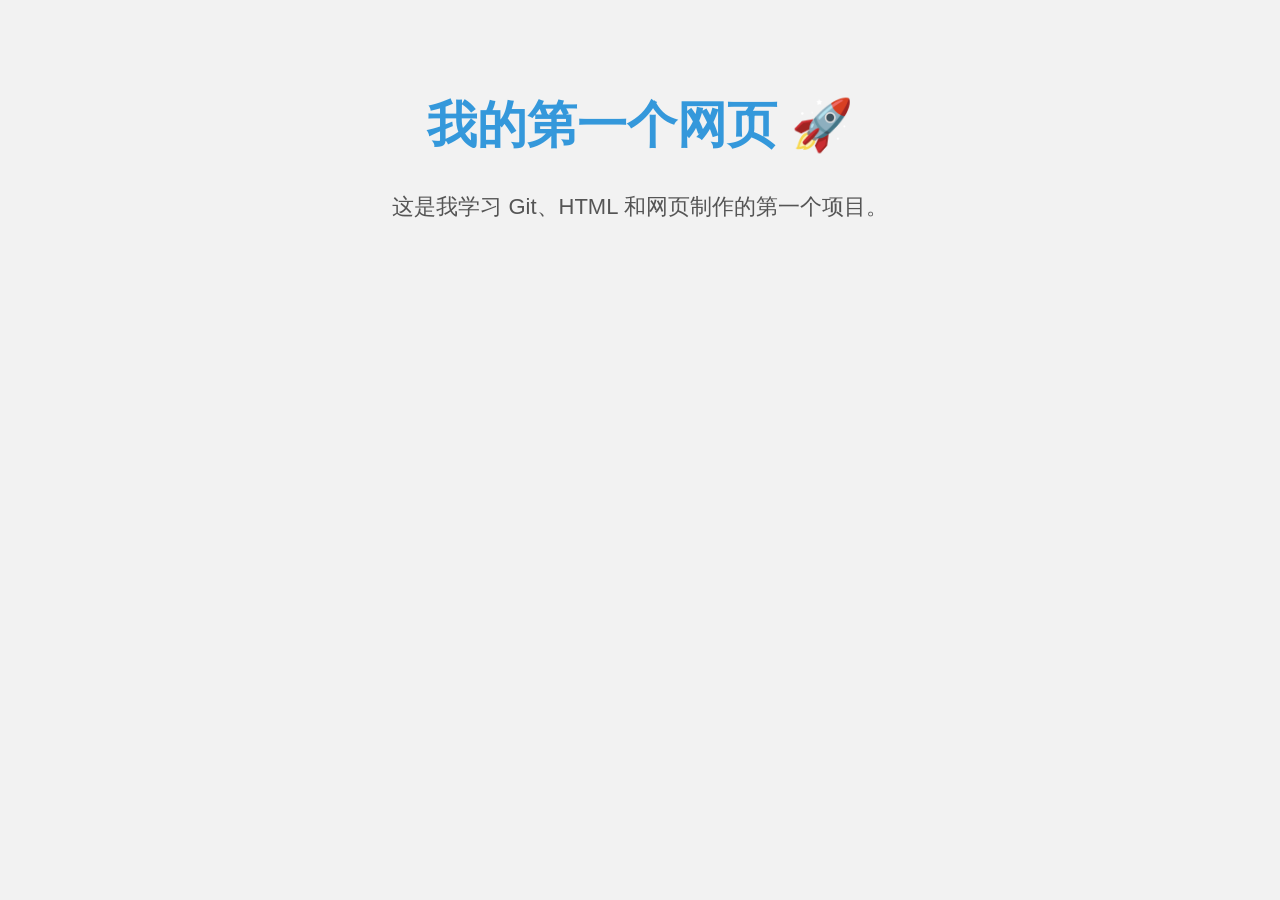
==== index.html @ 8884d9d0 "美化网页" ====
<!doctype html>
<html>
  <head>
    <title>我的第一个网页</title>

    <style>
      body {
        font-family: Arial;
        text-align: center;
        background-color: #f2f2f2;
        padding: 50px;
      }

      h1 {
        color: #3498db;
        font-size: 50px;
      }

      p {
        font-size: 22px;
        color: #555;
      }
    </style>
  </head>

  <body>
    <h1>我的第一个网页 🚀</h1>

    <p>这是我学习 Git、HTML 和网页制作的第一个项目。</p>
  </body>
</html>
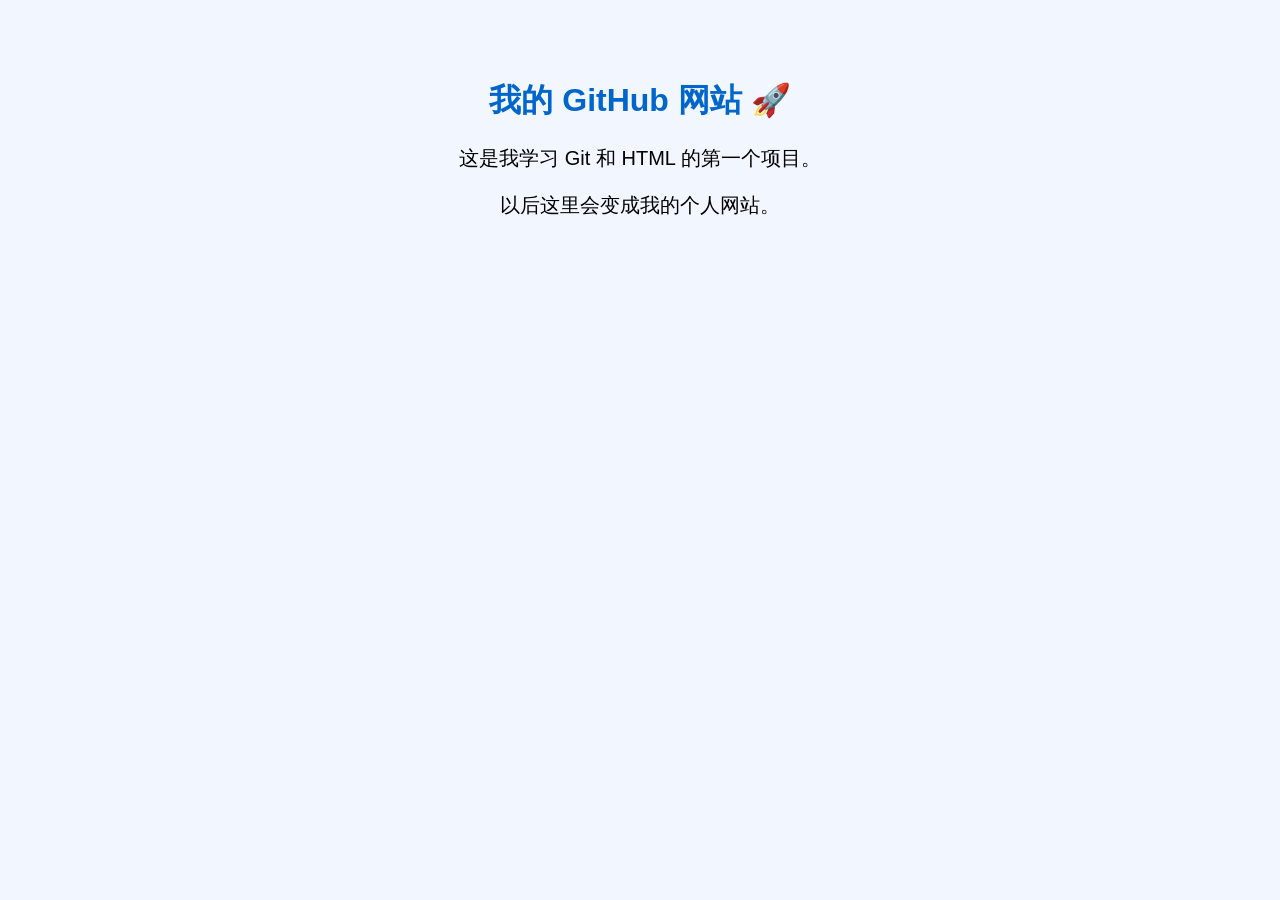
==== commit 5b3a06aa: "美化网页样式" ====
--- a/index.html
+++ b/index.html
@@ -6,26 +6,26 @@
     <style>
       body {
         font-family: Arial;
+        background: #f2f7ff;
         text-align: center;
-        background-color: #f2f2f2;
         padding: 50px;
       }
 
       h1 {
-        color: #3498db;
-        font-size: 50px;
+        color: #0066cc;
       }
 
       p {
-        font-size: 22px;
-        color: #555;
+        font-size: 20px;
       }
     </style>
   </head>
 
   <body>
-    <h1>我的第一个网页 🚀</h1>
+    <h1>我的 GitHub 网站 🚀</h1>
 
-    <p>这是我学习 Git、HTML 和网页制作的第一个项目。</p>
+    <p>这是我学习 Git 和 HTML 的第一个项目。</p>
+
+    <p>以后这里会变成我的个人网站。</p>
   </body>
 </html>
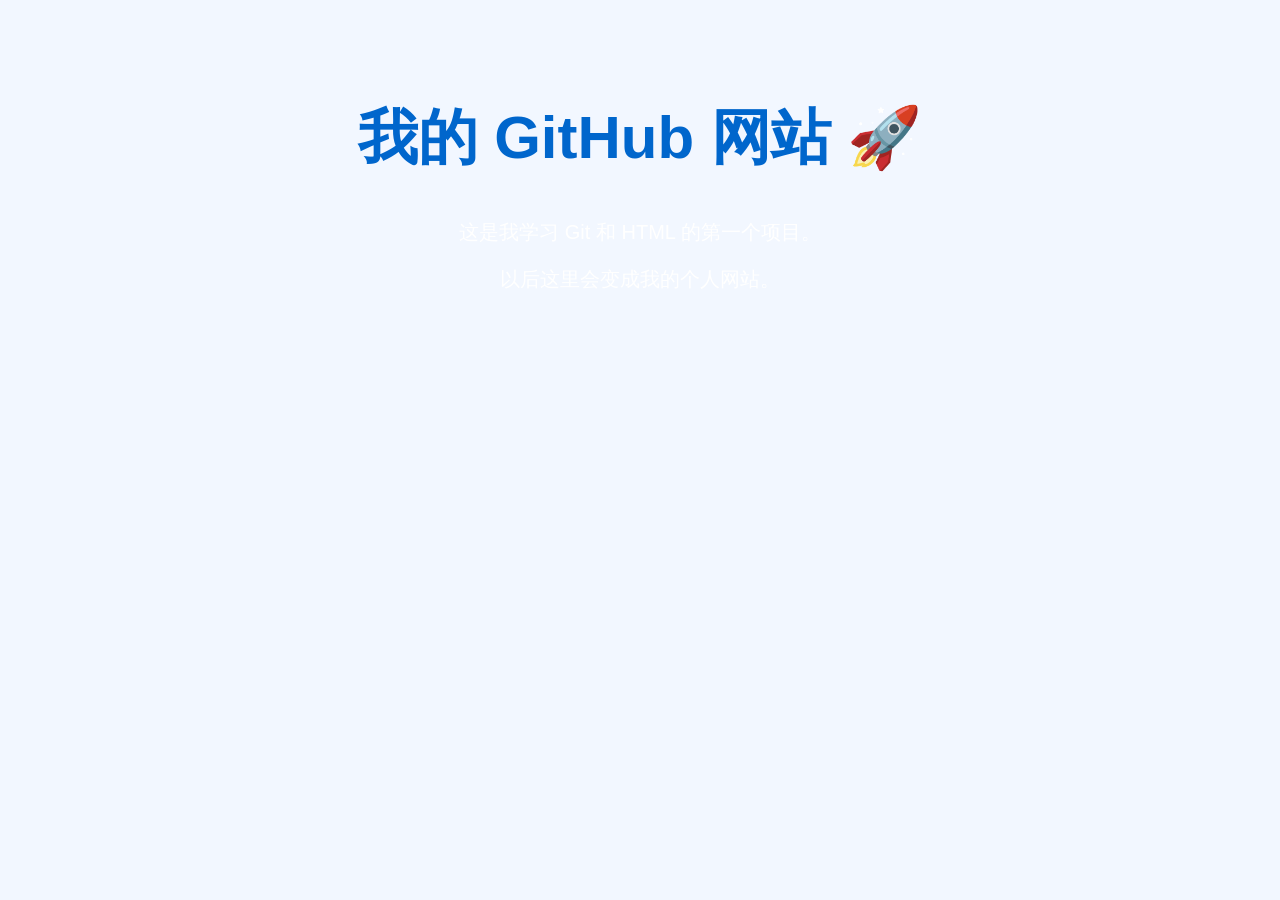
==== commit 93cac172: "添加网页样式" ====
--- a/index.html
+++ b/index.html
@@ -2,7 +2,7 @@
 <html>
   <head>
     <title>我的第一个网页</title>
-
+    <link rel="stylesheet" href="style.css" />
     <style>
       body {
         font-family: Arial;
--- a/style.css
+++ b/style.css
@@ -0,0 +1,16 @@
+body {
+  background: linear-gradient(135deg, #74ebd5, #9face6);
+  font-family: Arial, sans-serif;
+  text-align: center;
+  padding-top: 100px;
+}
+
+h1 {
+  color: white;
+  font-size: 60px;
+}
+
+p {
+  color: white;
+  font-size: 24px;
+}
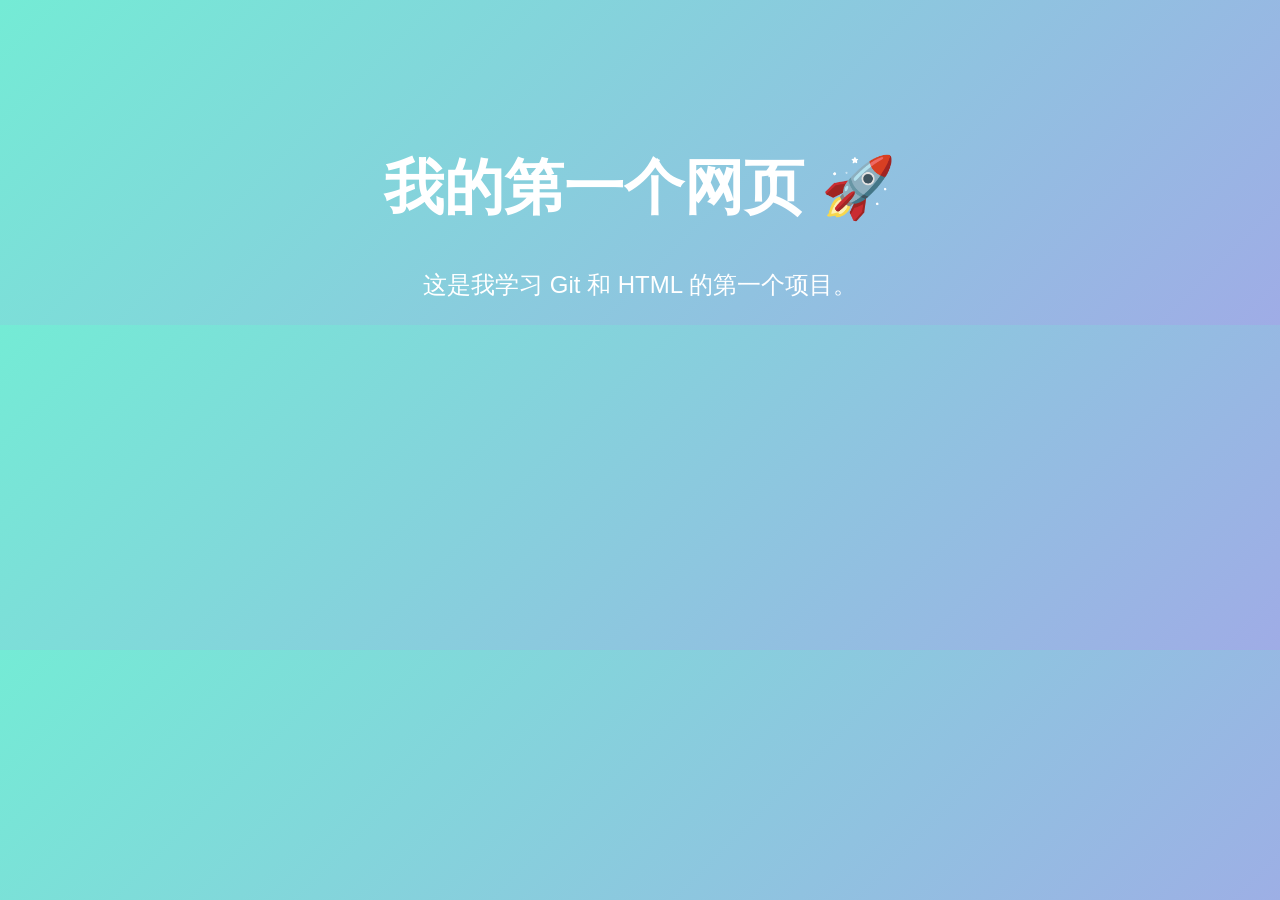
==== commit 94dd4542: "美化网页样式" ====
--- a/index.html
+++ b/index.html
@@ -3,29 +3,10 @@
   <head>
     <title>我的第一个网页</title>
     <link rel="stylesheet" href="style.css" />
-    <style>
-      body {
-        font-family: Arial;
-        background: #f2f7ff;
-        text-align: center;
-        padding: 50px;
-      }
-
-      h1 {
-        color: #0066cc;
-      }
-
-      p {
-        font-size: 20px;
-      }
-    </style>
   </head>
 
   <body>
-    <h1>我的 GitHub 网站 🚀</h1>
-
+    <h1>我的第一个网页 🚀</h1>
     <p>这是我学习 Git 和 HTML 的第一个项目。</p>
-
-    <p>以后这里会变成我的个人网站。</p>
   </body>
 </html>
--- a/style.css
+++ b/style.css
@@ -13,4 +13,4 @@
 p {
   color: white;
   font-size: 24px;
-}
+}
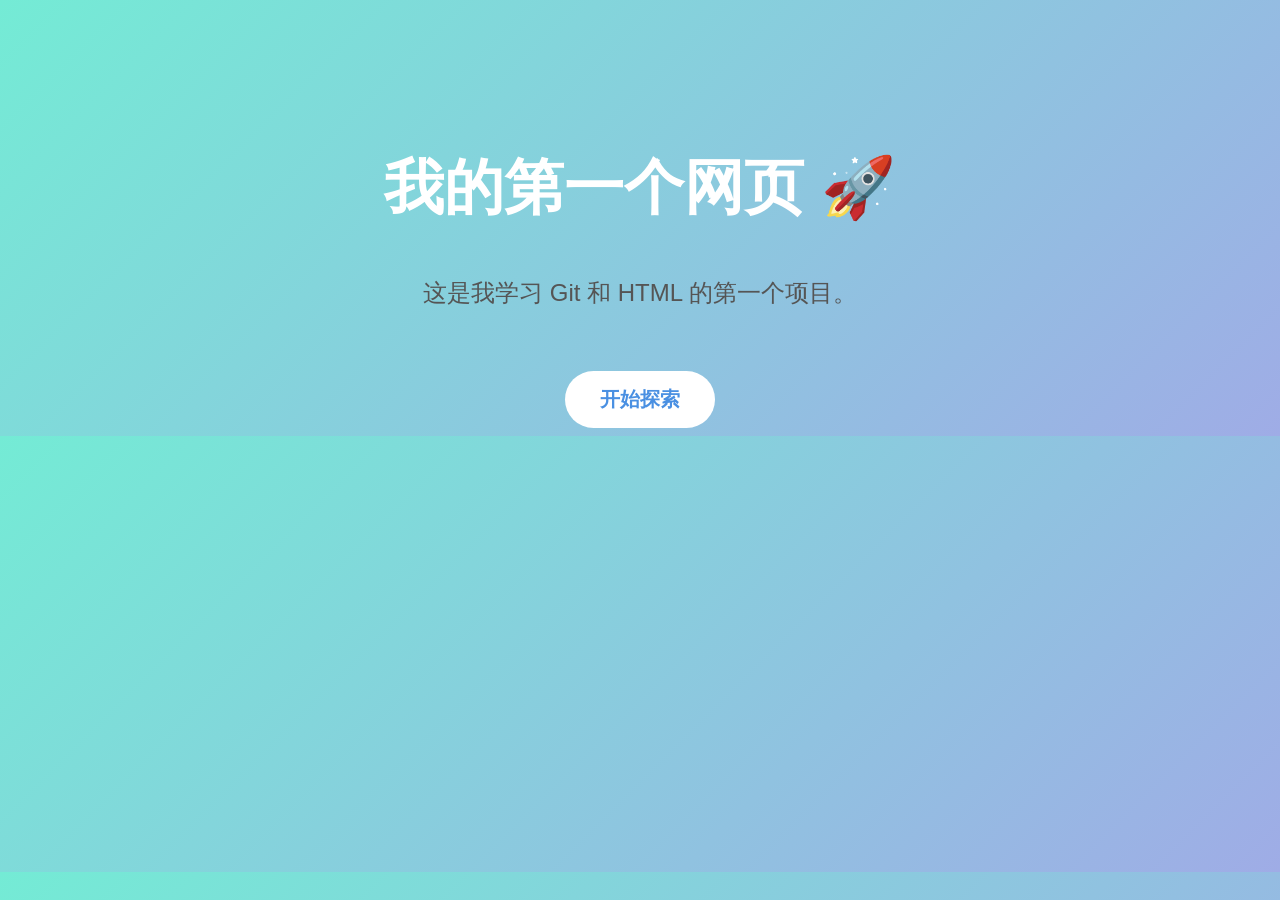
==== commit 4e2f3744: "添加主页按钮" ====
--- a/index.html
+++ b/index.html
@@ -7,6 +7,9 @@
 
   <body>
     <h1>我的第一个网页 🚀</h1>
+
     <p>这是我学习 Git 和 HTML 的第一个项目。</p>
+
+    <a href="#" class="btn">开始探索</a>
   </body>
 </html>
--- a/style.css
+++ b/style.css
@@ -11,6 +11,23 @@
 }
 
 p {
+  color: #555;
+  font-size: 24px;
+  line-height: 2;
+}
+.btn {
+  display: inline-block;
+  margin-top: 30px;
+  padding: 15px 35px;
+  background: white;
+  color: #4a90e2;
+  text-decoration: none;
+  border-radius: 30px;
+  font-size: 20px;
+  font-weight: bold;
+}
+
+.btn:hover {
+  background: #4a90e2;
   color: white;
-  font-size: 24px;
-}+}
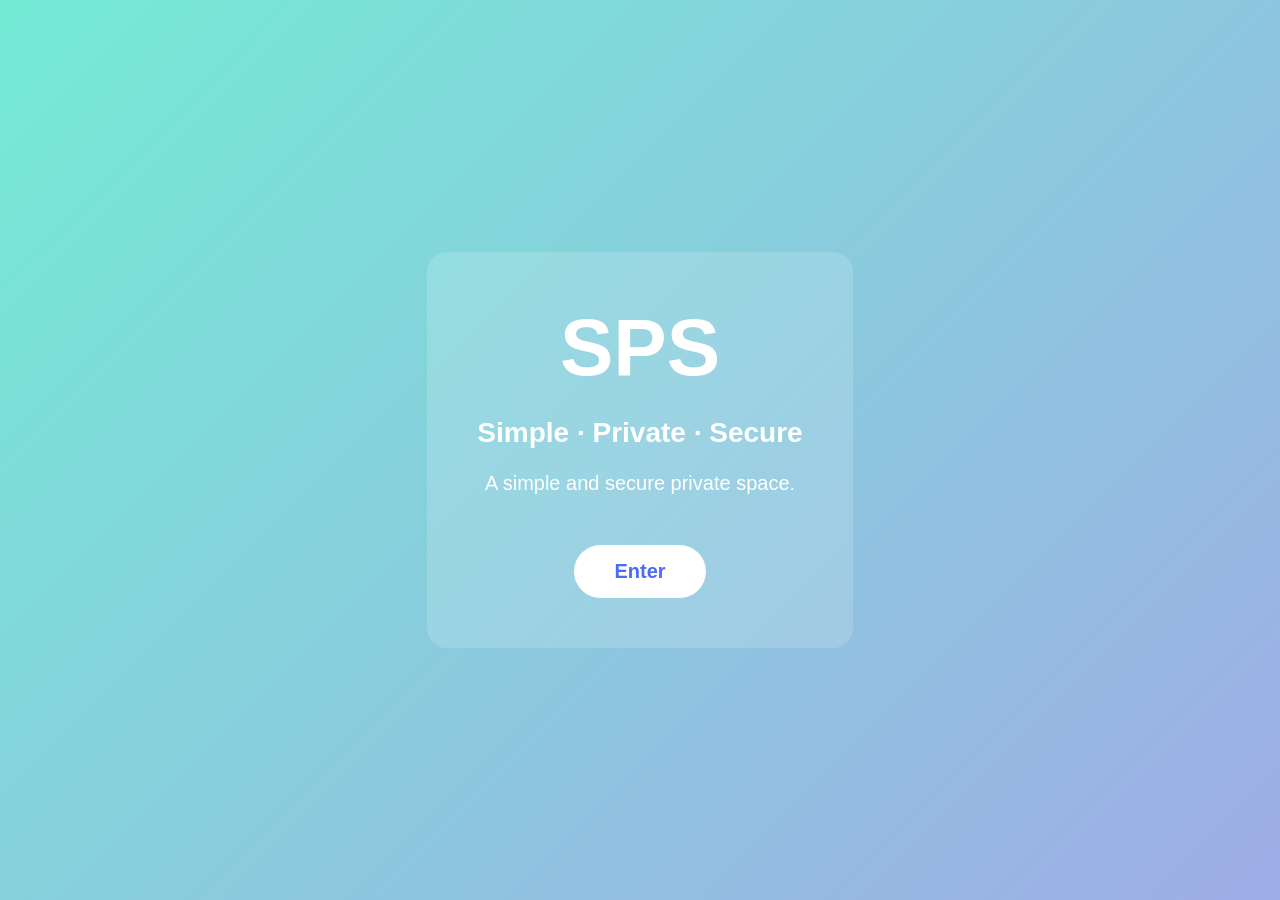
==== commit 12d9f076: "Create SPS homepage" ====
--- a/index.html
+++ b/index.html
@@ -1,15 +1,19 @@
 <!doctype html>
 <html>
   <head>
-    <title>我的第一个网页</title>
+    <title>SPS - Simple Private Secure</title>
     <link rel="stylesheet" href="style.css" />
   </head>
 
   <body>
-    <h1>我的第一个网页 🚀</h1>
+    <div class="container">
+      <h1>SPS</h1>
 
-    <p>这是我学习 Git 和 HTML 的第一个项目。</p>
+      <h2>Simple · Private · Secure</h2>
 
-    <a href="#" class="btn">开始探索</a>
+      <p>A simple and secure private space.</p>
+
+      <a href="#" class="btn"> Enter </a>
+    </div>
   </body>
 </html>
--- a/style.css
+++ b/style.css
@@ -1,33 +1,68 @@
 body {
+  margin: 0;
+  height: 100vh;
+
+  display: flex;
+  justify-content: center;
+  align-items: center;
+
   background: linear-gradient(135deg, #74ebd5, #9face6);
+
   font-family: Arial, sans-serif;
+
   text-align: center;
-  padding-top: 100px;
+}
+
+.container {
+  background: rgba(255, 255, 255, 0.15);
+
+  padding: 50px;
+
+  border-radius: 20px;
 }
 
 h1 {
+  font-size: 80px;
+
   color: white;
-  font-size: 60px;
+
+  margin: 0;
+}
+
+h2 {
+  color: white;
+
+  font-size: 28px;
 }
 
 p {
-  color: #555;
-  font-size: 24px;
-  line-height: 2;
+  color: white;
+
+  font-size: 20px;
 }
+
 .btn {
   display: inline-block;
+
   margin-top: 30px;
-  padding: 15px 35px;
+
+  padding: 15px 40px;
+
   background: white;
-  color: #4a90e2;
+
+  color: #4a6cf7;
+
   text-decoration: none;
+
   border-radius: 30px;
+
   font-size: 20px;
+
   font-weight: bold;
 }
 
 .btn:hover {
-  background: #4a90e2;
+  background: #4a6cf7;
+
   color: white;
 }
